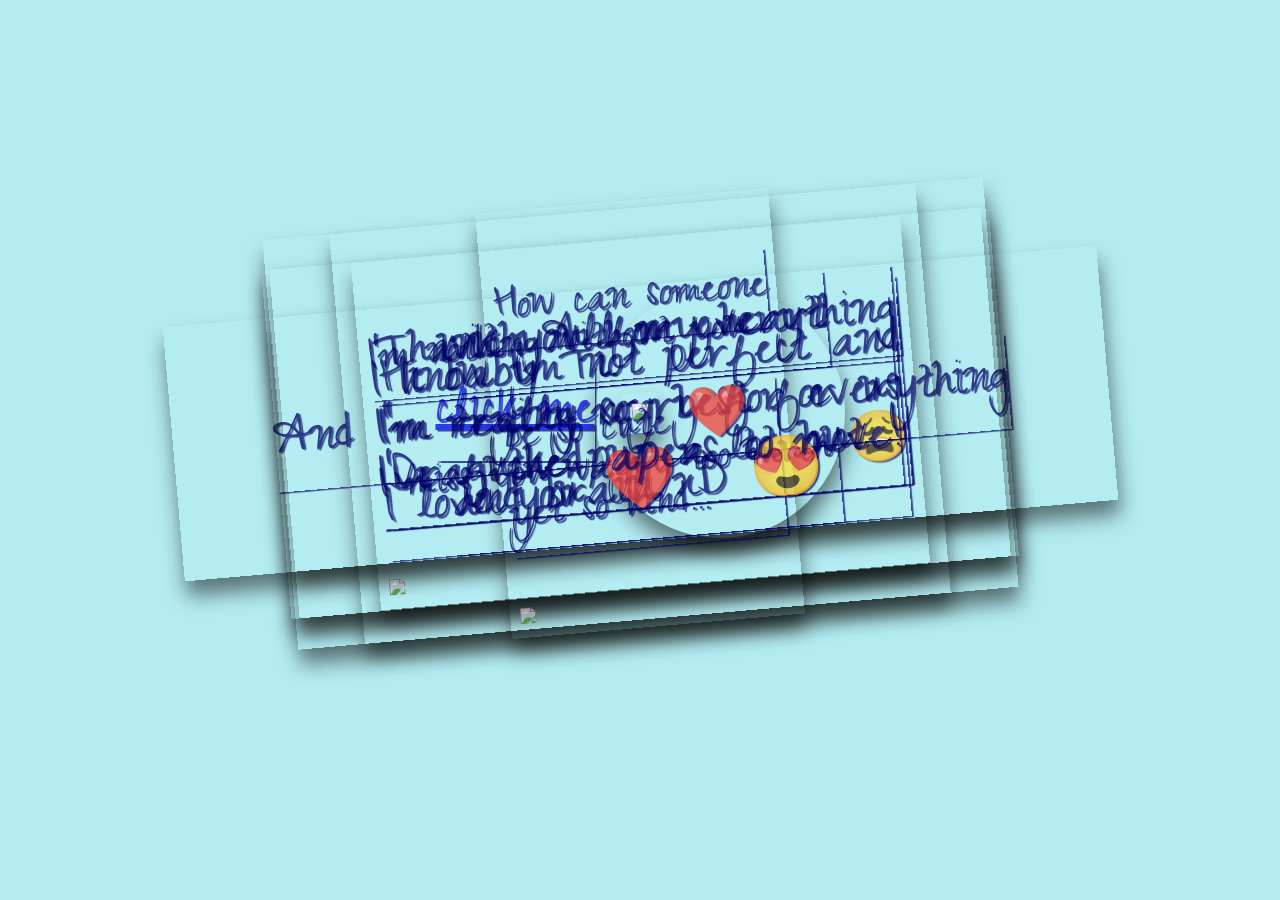
==== index.html @ 3c18312c "Add files via upload" ====
<!DOCTYPE html>
<html lang="en" >
<head>
  <meta charset="UTF-8">
  <title>My only Ti</title>
  <link rel='stylesheet' href='https://fonts.googleapis.com/css2?family=Short+Stack&amp;family=Homemade+Apple&amp;display=swap'>
<style>
@import url('https://fonts.googleapis.com/css2?family=Zeyada&display=swap');




body {
  display: flex;
  justify-content: center;
  align-items: center;
  height: 90vh;
  background-color: #b3ecf1;
}

.paper {
  background-image: url("images/peper.jpg");
  background-size: 900px;
  background-position: center center;
  padding: 20px 100px;
/*  min-width: 800px; */
  
  transform: rotateZ(-5deg);
  box-shadow: 1px 15px 20px 0px rgba(0,0,0,0.5);
  
  position: absolute;
}

.paper.heart {
  position: relative;
  width: 250px;
  height: 250px;
  padding: 0;
  border-radius: 50%;
}

.paper.image {
  padding: 10px;
}
.paper.image p {
  font-size: 50px;
}

img {
  max-height: 400px;
  width: 100%;
  user-select: none;
}

.paper.heart::after {
  content: "";
  background-image: url('images/heart.gif');
  width: 100%;
  height: 100%;
  position: absolute;
  top: 0;
  left: 0;
  background-size: 200px;
  background-position: center center;
  background-repeat: no-repeat;
  opacity: 0.6;
}

p {
  font-family: 'Zeyada';
  font-size: 60px;
  color: rgb(0,0,100);
  opacity: 0.75;
  user-select: none;
 
  box-shadow: 2px 1.5px 1px rgba(0,0,105,0.9);
  text-shadow: 2px 1.5px 1px rgba(0,0,105,0.9);
 }

</style>

</head>
<body>
  <p><a href="doyouwannagooutwithme.html">click me</a></p>

<div class="paper heart">

</div>

  
<div class="paper image">
  <p> I'm nothing without you </p>
    <p>I miss you wayyy too much 😩 </p>
   <img src="images/1.jpg">
</div>
<div class="paper"><p>I'm trying my best for us</p></div> 

<div class="paper"><p>And I'm really sorry for everything</p></div> <div class="paper image">
  <p< p="">
  <img src="images/2.jpg">
</p<></div>

<div class="paper" >
  <p class="p1">I know I'm not perfect and<br>I've fucked up a lot but</p>
  </div>

<div class="paper image" >
  <p>How can someone </p>
   <p>be so cute ❤️ <br> yet so kind...</p>

  <img src="images/3.jpg">
</div>



<div class="paper red" >
<p class="p1"> with All my heart</p>
<p class="p2">and brain xD 😍</p>
</div>

<div class="paper" >
<p class="p1">Thank you for everything </p>
  <p class="p1">I love you <span style="color: red !important;">❤️</span></p>
</div>

<div class="paper" >
<p class="p1">Hi baby Ti.<br>Drag the papers to move!</p>
</div>
  <script>

  if ('ontouchstart' in window) {
    // This is a mobile device
    // Load mobile-specific script
    var script = document.createElement('script');
    script.src = 'mobile.js'; 
    document.head.appendChild(script);
  } else {
    // This is a PC or a device with a mouse pointer
    // Load PC-specific script
    var script = document.createElement('script');
    script.src = 'script.js'; 
    document.head.appendChild(script);
  }
</script>

</body>
</html>
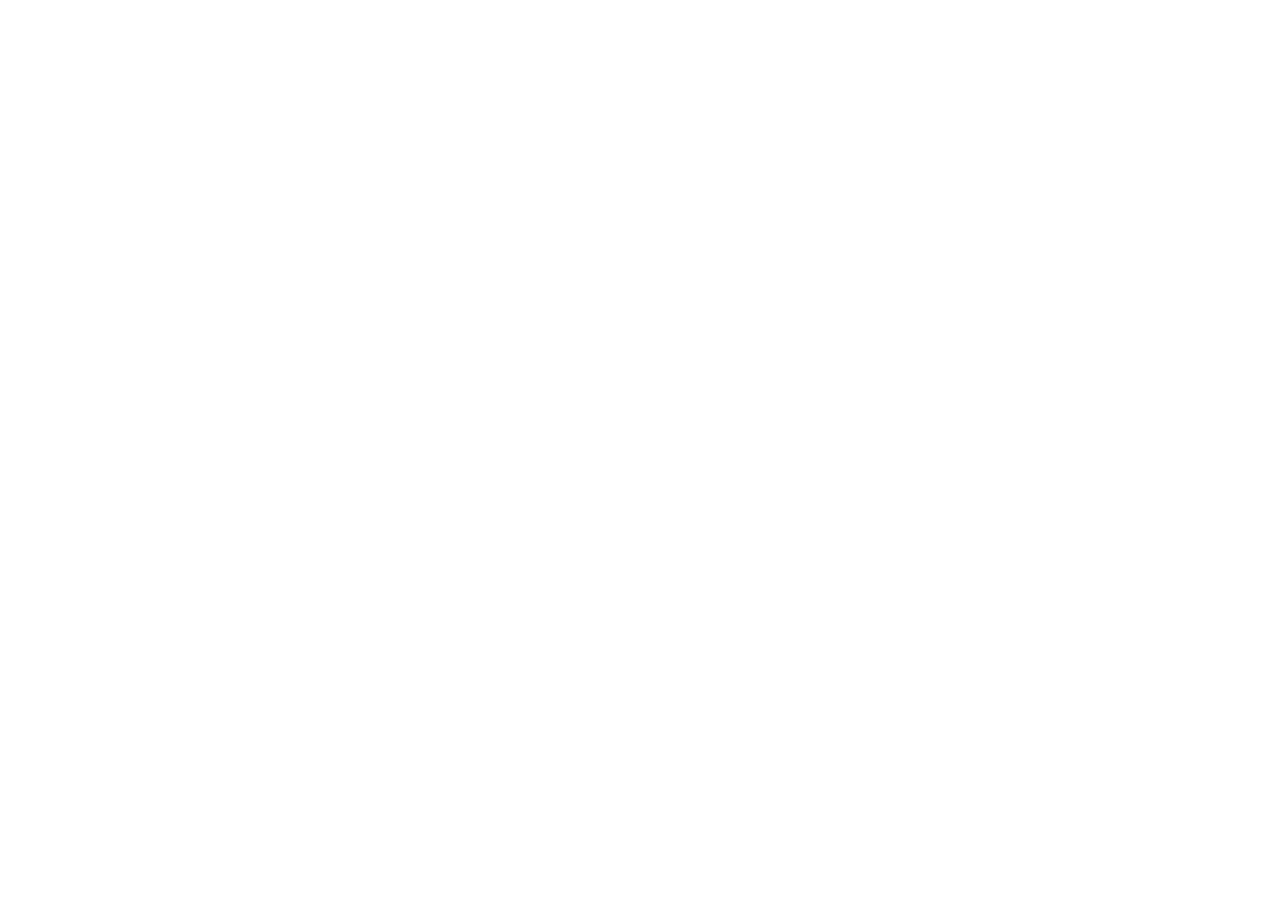
==== commit 64e452d0: "Initial upload" ====
--- a/index.html
+++ b/index.html
@@ -1,148 +1,24 @@
+<!doctype html>
+<html lang="en">
+  <head>
+    <meta charset="UTF-8" />
+    <meta name="viewport" content="width=device-width, initial-scale=1.0" />
+    <title>Chimmon Ghosh Pakma – DevOps & Cloud Engineer · Director & CEO, Onlybees</title>
+    <meta name="description" content="Personal portfolio of Chimmon Ghosh Pakma, a DevOps and cloud engineer from Shillong who builds and runs production systems for events, ticketing, and web platforms through Onlybees and freelance projects." />
+    <meta name="author" content="Chimmon Ghosh Pakma" />
 
-<!DOCTYPE html>
-<html lang="en" >
-<head>
-  <meta charset="UTF-8">
-  <title>My only Ti</title>
-  <link rel='stylesheet' href='https://fonts.googleapis.com/css2?family=Short+Stack&amp;family=Homemade+Apple&amp;display=swap'>
-<style>
-@import url('https://fonts.googleapis.com/css2?family=Zeyada&display=swap');
+    <meta property="og:title" content="Chimmon Ghosh Pakma – DevOps & Cloud Engineer" />
+    <meta property="og:description" content="DevOps engineer building scalable, production-ready systems for events and ticketing. Chief DevOps Engineer at Onlybees." />
+    <meta property="og:type" content="website" />
+    <meta property="og:image" content="https://lovable.dev/opengraph-image-p98pqg.png" />
 
+    <meta name="twitter:card" content="summary_large_image" />
+    <meta name="twitter:site" content="@Lovable" />
+    <meta name="twitter:image" content="https://lovable.dev/opengraph-image-p98pqg.png" />
+  </head>
 
-
-
-body {
-  display: flex;
-  justify-content: center;
-  align-items: center;
-  height: 90vh;
-  background-color: #b3ecf1;
-}
-
-.paper {
-  background-image: url("images/peper.jpg");
-  background-size: 900px;
-  background-position: center center;
-  padding: 20px 100px;
-/*  min-width: 800px; */
-  
-  transform: rotateZ(-5deg);
-  box-shadow: 1px 15px 20px 0px rgba(0,0,0,0.5);
-  
-  position: absolute;
-}
-
-.paper.heart {
-  position: relative;
-  width: 250px;
-  height: 250px;
-  padding: 0;
-  border-radius: 50%;
-}
-
-.paper.image {
-  padding: 10px;
-}
-.paper.image p {
-  font-size: 50px;
-}
-
-img {
-  max-height: 400px;
-  width: 100%;
-  user-select: none;
-}
-
-.paper.heart::after {
-  content: "";
-  background-image: url('images/heart.gif');
-  width: 100%;
-  height: 100%;
-  position: absolute;
-  top: 0;
-  left: 0;
-  background-size: 200px;
-  background-position: center center;
-  background-repeat: no-repeat;
-  opacity: 0.6;
-}
-
-p {
-  font-family: 'Zeyada';
-  font-size: 60px;
-  color: rgb(0,0,100);
-  opacity: 0.75;
-  user-select: none;
- 
-  box-shadow: 2px 1.5px 1px rgba(0,0,105,0.9);
-  text-shadow: 2px 1.5px 1px rgba(0,0,105,0.9);
- }
-
-</style>
-
-</head>
-<body>
-  <p><a href="doyouwannagooutwithme.html">click me</a></p>
-
-<div class="paper heart">
-
-</div>
-
-  
-<div class="paper image">
-  <p> I'm nothing without you </p>
-    <p>I miss you wayyy too much 😩 </p>
-   <img src="images/1.jpg">
-</div>
-<div class="paper"><p>I'm trying my best for us</p></div> 
-
-<div class="paper"><p>And I'm really sorry for everything</p></div> <div class="paper image">
-  <p< p="">
-  <img src="images/2.jpg">
-</p<></div>
-
-<div class="paper" >
-  <p class="p1">I know I'm not perfect and<br>I've fucked up a lot but</p>
-  </div>
-
-<div class="paper image" >
-  <p>How can someone </p>
-   <p>be so cute ❤️ <br> yet so kind...</p>
-
-  <img src="images/3.jpg">
-</div>
-
-
-
-<div class="paper red" >
-<p class="p1"> with All my heart</p>
-<p class="p2">and brain xD 😍</p>
-</div>
-
-<div class="paper" >
-<p class="p1">Thank you for everything </p>
-  <p class="p1">I love you <span style="color: red !important;">❤️</span></p>
-</div>
-
-<div class="paper" >
-<p class="p1">Hi baby Ti.<br>Drag the papers to move!</p>
-</div>
-  <script>
-
-  if ('ontouchstart' in window) {
-    // This is a mobile device
-    // Load mobile-specific script
-    var script = document.createElement('script');
-    script.src = 'mobile.js'; 
-    document.head.appendChild(script);
-  } else {
-    // This is a PC or a device with a mouse pointer
-    // Load PC-specific script
-    var script = document.createElement('script');
-    script.src = 'script.js'; 
-    document.head.appendChild(script);
-  }
-</script>
-
-</body>
+  <body>
+    <div id="root"></div>
+    <script type="module" src="/src/main.tsx"></script>
+  </body>
 </html>
